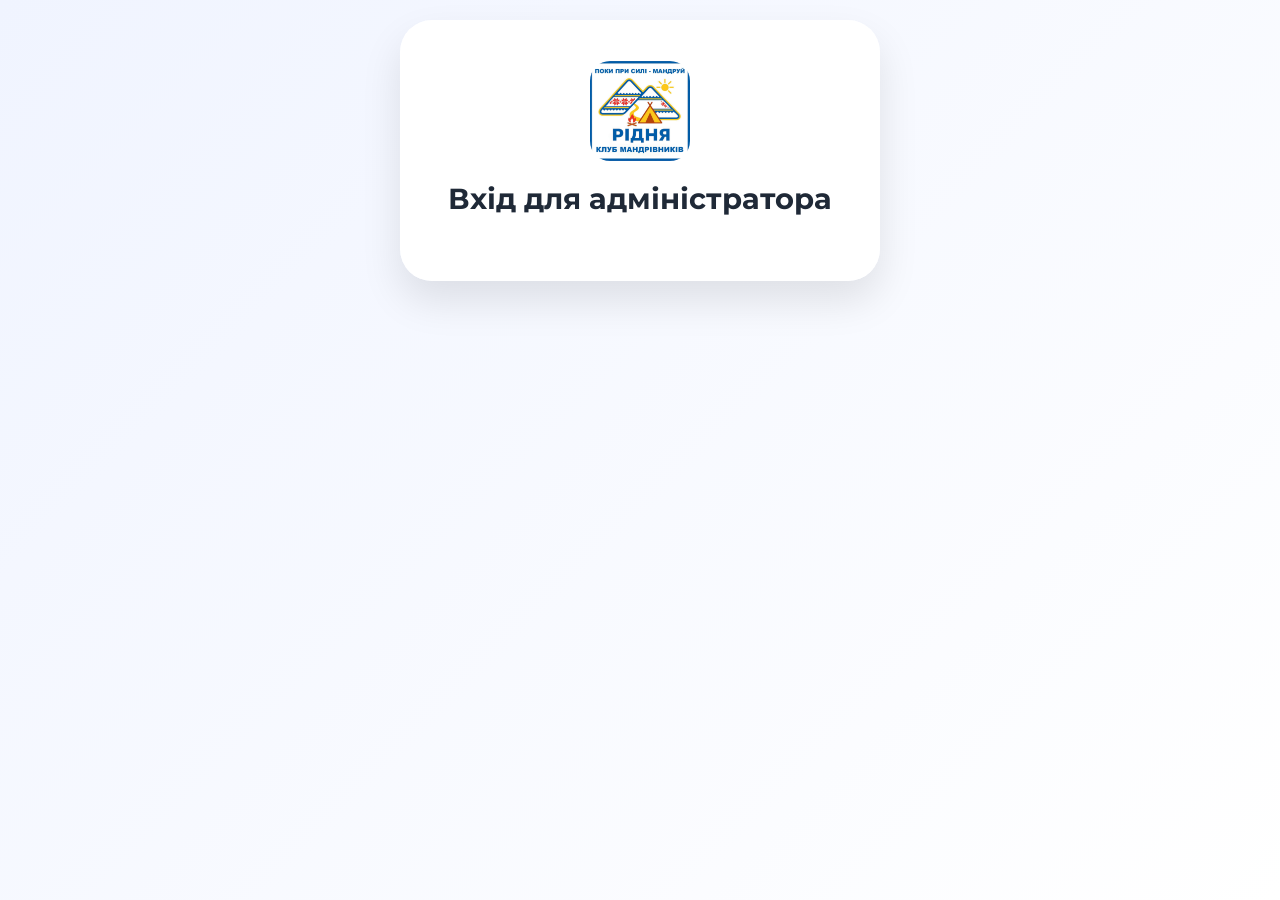
==== admin/index.html @ 5b48373c "адмін панель 1.0" ====
<!DOCTYPE html>
<html lang="uk">
<head>
  <meta charset="UTF-8">
  <meta name="viewport" content="width=device-width, initial-scale=1.0">
  <title>Вхід для адміністратора · РІДНЯ</title>
  <link rel="preconnect" href="https://fonts.googleapis.com">
  <link rel="preconnect" href="https://fonts.gstatic.com" crossorigin>
  <link href="https://fonts.googleapis.com/css2?family=Inter:opsz,wght@14..32,400;500;600;700&family=Montserrat:wght@600;700;800;900&display=swap" rel="stylesheet">
  <link rel="stylesheet" href="https://cdnjs.cloudflare.com/ajax/libs/font-awesome/6.5.1/css/all.min.css">
  <link rel="stylesheet" href="admin.css">
  <script src="https://accounts.google.com/gsi/client" async defer></script>
  <script src="../js/admin-auth.js"></script>
</head>
<body>
  <div class="admin-login-container">
    <div class="admin-login-card">
      <div class="admin-logo"><img src="../images/logo.jpg" alt="РІДНЯ"></div>
      <h1>Вхід для адміністратора</h1>
      <div class="google-login-btn"></div>
    </div>
  </div>
  <script>setTimeout(()=>{ if(window.isAdmin) window.location.href='../index.html'; },200);</script>
</body>
</html>
---- admin/admin.css ----
/* ========== ОСНОВНІ СТИЛІ АДМІН-ПАНЕЛІ ========== */
* {
  margin: 0;
  padding: 0;
  box-sizing: border-box;
}

body {
  font-family: 'Inter', sans-serif;
  background: linear-gradient(135deg, #f0f4ff 0%, #ffffff 100%);
  min-height: 100vh;
  padding: 20px;
}

.admin-container {
  max-width: 1200px;
  margin: 0 auto;
}

/* ========== ШАПКА АДМІНКИ ========== */
.admin-header {
  display: flex;
  justify-content: space-between;
  align-items: center;
  background: rgba(255, 255, 255, 0.95);
  backdrop-filter: blur(12px);
  padding: 16px 30px;
  border-radius: 60px;
  margin-bottom: 30px;
  box-shadow: 0 4px 12px rgba(0, 0, 0, 0.05);
  border: 1px solid rgba(255, 255, 255, 0.8);
}

.admin-header h1 {
  font-size: 1.5rem;
  color: #0057b7;
}

/* Кнопка виходу */
.admin-logout {
  background: none;
  border: 1px solid #0057b7;
  padding: 8px 20px;
  border-radius: 40px;
  cursor: pointer;
  color: #0057b7;
  transition: 0.2s;
  font-weight: 600;
}

.admin-logout:hover {
  background: #0057b7;
  color: white;
}

/* Кнопка "На головну" */
.admin-home-btn {
  background: none;
  border: 1px solid #0057b7;
  padding: 8px 20px;
  border-radius: 40px;
  cursor: pointer;
  color: #0057b7;
  transition: 0.2s;
  font-weight: 600;
  text-decoration: none;
  display: inline-flex;
  align-items: center;
  gap: 6px;
}

.admin-home-btn:hover {
  background: #0057b7;
  color: white;
}

/* ========== ВКЛАДКИ ========== */
.admin-tabs {
  display: flex;
  gap: 10px;
  background: rgba(255, 255, 255, 0.9);
  backdrop-filter: blur(8px);
  padding: 8px 20px;
  border-radius: 50px;
  margin-bottom: 30px;
  width: fit-content;
}

.admin-tab {
  padding: 10px 24px;
  border: none;
  background: transparent;
  border-radius: 40px;
  cursor: pointer;
  font-weight: 600;
  transition: 0.2s;
  font-size: 0.9rem;
}

.admin-tab.active {
  background: #0057b7;
  color: white;
}

/* ========== ТАБЛИЦІ ========== */
.applications-table,
.reviews-table {
  background: white;
  border-radius: 28px;
  overflow-x: auto;
  box-shadow: 0 8px 20px rgba(0, 0, 0, 0.08);
  width: 100%;
  border-collapse: collapse;
}

.applications-table th,
.applications-table td,
.reviews-table th,
.reviews-table td {
  padding: 14px 16px;
  text-align: left;
  border-bottom: 1px solid #e5e7eb;
}

.applications-table th,
.reviews-table th {
  background: #f9fafb;
  font-weight: 700;
}

/* ========== СТАТУСИ ЗАЯВОК ========== */
.status-badge {
  display: inline-block;
  padding: 4px 12px;
  border-radius: 20px;
  font-size: 0.75rem;
  font-weight: 600;
}

.status-pending {
  background: #fff8e1;
  color: #f57f17;
}

.status-approved {
  background: #e8f5e9;
  color: #2e7d32;
}

.status-rejected {
  background: #ffebee;
  color: #b71c1c;
}

/* ========== КНОПКИ ДІЙ (ПРИЙНЯТИ/ВІДХИЛИТИ/ВИДАЛИТИ) ========== */
.action-btn {
  background: #f3f4f6;
  border: none;
  border-radius: 30px;
  padding: 8px 14px;
  font-size: 0.85rem;
  font-weight: 600;
  cursor: pointer;
  transition: all 0.2s ease;
  display: inline-flex;
  align-items: center;
  gap: 6px;
  margin: 0 4px;
}

/* Кнопка "Прийняти" */
.action-btn.approve {
  background: #e8f5e9;
  color: #2e7d32;
}

.action-btn.approve:hover {
  background: #2e7d32;
  color: white;
  transform: translateY(-2px);
}

/* Кнопка "Відхилити" */
.action-btn.reject {
  background: #ffebee;
  color: #b71c1c;
}

.action-btn.reject:hover {
  background: #b71c1c;
  color: white;
  transform: translateY(-2px);
}

/* Кнопка "Видалити" */
.action-btn.delete {
  background: #f5f5f5;
  color: #757575;
}

.action-btn.delete:hover {
  background: #9e9e9e;
  color: white;
  transform: translateY(-2px);
}

/* ========== ФОРМА ДОДАВАННЯ ВІДГУКУ ========== */
.review-form-card {
  background: white;
  border-radius: 28px;
  padding: 30px;
  margin-bottom: 30px;
  box-shadow: 0 8px 20px rgba(0, 0, 0, 0.08);
}

.form-group {
  margin-bottom: 20px;
}

.form-group label {
  display: block;
  margin-bottom: 8px;
  font-weight: 600;
}

.form-group input,
.form-group textarea,
.form-group select {
  width: 100%;
  padding: 12px 16px;
  border: 2px solid #e5e7eb;
  border-radius: 24px;
  font-family: inherit;
  font-size: 0.9rem;
}

.btn-submit {
  background: #0057b7;
  color: white;
  border: none;
  padding: 12px 28px;
  border-radius: 30px;
  font-weight: 600;
  cursor: pointer;
  transition: 0.2s;
}

.btn-submit:hover {
  background: #003d82;
}

/* ========== СТОРІНКА ВХОДУ АДМІНА ========== */
.admin-login-container {
  width: 100%;
  max-width: 480px;
  margin: 0 auto;
}

.admin-login-card {
  background: rgba(255, 255, 255, 0.95);
  backdrop-filter: blur(12px);
  border-radius: 32px;
  padding: 40px 30px;
  text-align: center;
  box-shadow: 0 20px 40px rgba(0, 0, 0, 0.1);
  border: 1px solid rgba(255, 255, 255, 0.8);
}

.admin-logo {
  width: 100px;
  height: 100px;
  margin: 0 auto 20px;
  border-radius: 20px;
  overflow: hidden;
  background: white;
}

.admin-logo img {
  width: 100%;
  height: 100%;
  object-fit: contain;
}

.admin-login-card h1 {
  font-family: 'Montserrat', sans-serif;
  font-size: 1.8rem;
  margin-bottom: 24px;
  color: #1f2937;
}

.google-login-btn {
  display: flex;
  justify-content: center;
}

/* ========== СТИЛЬНИЙ ДИЗАЙН ДЛЯ АДМІН-ПАНЕЛІ FAQ ========== */
#faqAdminList .faq-admin-item {
  transition: all 0.3s ease;
}

#faqAdminList .faq-admin-item:hover {
  transform: translateY(-3px);
  box-shadow: 0 8px 20px rgba(0, 0, 0, 0.1);
}

#addFaqBtn {
  background: linear-gradient(135deg, #ffd700 0%, #ffc107 100%);
  color: #1f2937;
  border: none;
  padding: 14px 28px;
  font-size: 1rem;
  transition: all 0.3s;
}

#addFaqBtn:hover {
  transform: translateY(-2px);
  box-shadow: 0 8px 20px rgba(255, 215, 0, 0.4);
}

.modal form textarea {
  font-family: 'Inter', monospace;
  background: #f9fafb;
  border: 2px solid #e5e7eb;
  border-radius: 20px;
  padding: 14px;
}

.modal form textarea:focus {
  border-color: #0057b7;
  background: white;
  box-shadow: 0 0 0 3px rgba(0, 87, 183, 0.1);
}
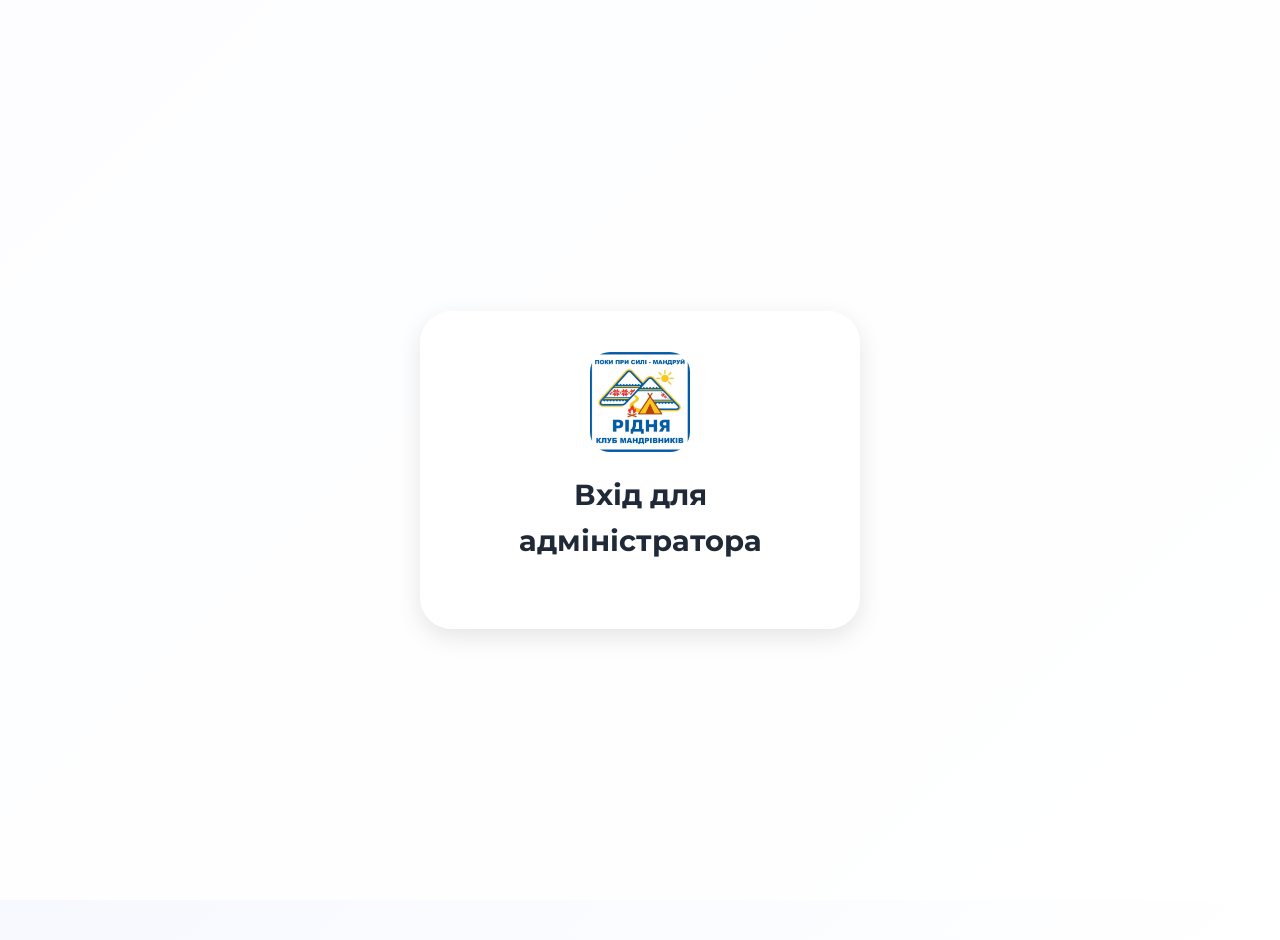
==== commit b909fc56: "beta-test" ====
--- a/admin/index.html
+++ b/admin/index.html
@@ -8,18 +8,20 @@
   <link rel="preconnect" href="https://fonts.gstatic.com" crossorigin>
   <link href="https://fonts.googleapis.com/css2?family=Inter:opsz,wght@14..32,400;500;600;700&family=Montserrat:wght@600;700;800;900&display=swap" rel="stylesheet">
   <link rel="stylesheet" href="https://cdnjs.cloudflare.com/ajax/libs/font-awesome/6.5.1/css/all.min.css">
+  <link rel="stylesheet" href="../css/main.css">
   <link rel="stylesheet" href="admin.css">
-  <script src="https://accounts.google.com/gsi/client" async defer></script>
-  <script src="../js/admin-auth.js"></script>
 </head>
 <body>
-  <div class="admin-login-container">
-    <div class="admin-login-card">
-      <div class="admin-logo"><img src="../images/logo.jpg" alt="РІДНЯ"></div>
-      <h1>Вхід для адміністратора</h1>
-      <div class="google-login-btn"></div>
-    </div>
+<div class="admin-login-container">
+  <div class="admin-login-card">
+    <div class="admin-logo"><img src="../images/logo.jpg" alt="РІДНЯ"></div>
+    <h1>Вхід для адміністратора</h1>
+    <div class="google-login-btn"></div>
   </div>
-  <script>setTimeout(()=>{ if(window.isAdmin) window.location.href='../index.html'; },200);</script>
+</div>
+<script src="../js/utils.js"></script>
+<script src="../js/admin-auth.js"></script>
+<script src="https://accounts.google.com/gsi/client" async defer></script>
+<script>setTimeout(()=>{ if(window.isAdmin) window.location.href='../index.html'; },200);</script>
 </body>
 </html>
--- a/css/main.css
+++ b/css/main.css
@@ -0,0 +1,810 @@
+:root {
+  --blue: #0057b7;
+  --blue-dark: #003d82;
+  --blue-light: #e8f0fe;
+  --yellow: #ffd700;
+  --yellow-dark: #e6c200;
+  --red: #d32f2f;
+  --red-dark: #b71c1c;
+  --white: #ffffff;
+  --gray-50: #f9fafb;
+  --gray-100: #f3f4f6;
+  --gray-200: #e5e7eb;
+  --gray-300: #d1d5db;
+  --gray-400: #9ca3af;
+  --gray-500: #6b7280;
+  --gray-600: #4b5563;
+  --gray-700: #374151;
+  --gray-800: #1f2937;
+  --gray-900: #111827;
+  --shadow-sm: 0 1px 2px rgba(0,0,0,0.05);
+  --shadow: 0 2px 4px rgba(0,0,0,0.08);
+  --shadow-md: 0 8px 16px rgba(0,0,0,0.1);
+  --shadow-lg: 0 16px 32px rgba(0,0,0,0.12);
+  --radius-sm: 8px;
+  --radius: 12px;
+  --radius-lg: 20px;
+  --radius-xl: 28px;
+  --transition: 0.3s cubic-bezier(0.4, 0, 0.2, 1);
+}
+
+* {
+  margin: 0;
+  padding: 0;
+  box-sizing: border-box;
+}
+
+html {
+  scroll-behavior: smooth;
+}
+
+body {
+  font-family: 'Inter', sans-serif;
+  color: var(--gray-800);
+  line-height: 1.6;
+  min-height: 100vh;
+  background-image: url('https://images.unsplash.com/photo-1519681393784-d120267933ba?ixlib=rb-4.0.3&auto=format&fit=crop&w=1950&q=80');
+  background-size: cover;
+  background-attachment: fixed;
+  background-position: center 30%;
+  position: relative;
+}
+
+body::before {
+  content: '';
+  position: fixed;
+  top: 0;
+  left: 0;
+  width: 100%;
+  height: 100%;
+  background: rgba(255, 255, 255, 0.85);
+  z-index: -1;
+  pointer-events: none;
+}
+
+main {
+  position: relative;
+  z-index: 1;
+  padding-bottom: 60px;
+}
+
+/* ========== ХЕДЕР ========== */
+.main-header {
+  background: rgba(255,255,255,0.95);
+  backdrop-filter: blur(12px);
+  position: sticky;
+  top: 0;
+  z-index: 1000;
+  border-bottom: 1px solid rgba(0,87,183,0.2);
+}
+
+.header-container {
+  display: flex;
+  align-items: center;
+  justify-content: space-between;
+  gap: 20px;
+  max-width: 1300px;
+  margin: 0 auto;
+  padding: 12px 28px;
+  flex-wrap: wrap;
+}
+
+.header-logo {
+  display: flex;
+  align-items: center;
+  gap: 14px;
+  text-decoration: none;
+}
+
+.header-logo-icon {
+  width: 95px;
+  height: 95px;
+  border-radius: 24px;
+  overflow: hidden;
+  background: white;
+  box-shadow: 0 10px 25px rgba(0,87,183,0.2);
+  transition: transform 0.3s;
+}
+
+.header-logo-icon:hover {
+  transform: scale(1.02);
+}
+
+.header-logo-icon img {
+  width: 100%;
+  height: 100%;
+  object-fit: contain;
+}
+
+.header-logo-text {
+  display: flex;
+  flex-direction: column;
+}
+
+.header-logo-title {
+  font-family: 'Montserrat', sans-serif;
+  font-weight: 900;
+  font-size: 1.8rem;
+  color: var(--blue);
+  line-height: 1.1;
+}
+
+.header-logo-sub {
+  font-size: 0.8rem;
+  color: var(--gray-600);
+  font-weight: 600;
+}
+
+.mobile-menu-toggle {
+  display: none;
+  background: var(--blue);
+  border: none;
+  color: white;
+  font-size: 1.2rem;
+  width: 42px;
+  height: 42px;
+  border-radius: 12px;
+  cursor: pointer;
+  align-items: center;
+  justify-content: center;
+}
+
+.header-nav ul {
+  display: flex;
+  list-style: none;
+  gap: 8px;
+  flex-wrap: wrap;
+}
+
+.header-nav a {
+  text-decoration: none;
+  color: var(--gray-700);
+  font-weight: 700;
+  font-size: 0.95rem;
+  padding: 8px 18px;
+  border-radius: 30px;
+  transition: var(--transition);
+  display: inline-flex;
+  align-items: center;
+  gap: 6px;
+}
+
+.header-nav a:hover,
+.header-nav a.active {
+  background: var(--blue-light);
+  color: var(--blue);
+}
+
+.header-actions {
+  display: flex;
+  align-items: center;
+  gap: 16px;
+}
+
+
+.btn-support {
+  background: var(--red);
+  color: white;
+  padding: 8px 22px;
+  border-radius: 30px;
+  text-decoration: none;
+  font-weight: 700;
+  display: inline-flex;
+  align-items: center;
+  gap: 8px;
+  transition: var(--transition);
+}
+
+.btn-support:hover {
+  background: var(--red-dark);
+  transform: translateY(-2px);
+}
+
+/* ========== ВИПАДАЮЧЕ МЕНЮ "БІЛЬШЕ" – ТІЛЬКИ ВНИЗ ========== */
+.has-dropdown {
+  position: relative;
+}
+
+.dropdown-menu {
+  display: none;
+  position: absolute;
+  top: 100%;
+  left: 0;
+  background: white;
+  box-shadow: 0 10px 30px rgba(0,0,0,0.15);
+  border-radius: 12px;
+  min-width: 220px;
+  z-index: 1000;
+  padding: 8px 0;
+  list-style: none;
+}
+
+.has-dropdown:hover .dropdown-menu {
+  display: block;
+}
+
+.dropdown-menu li {
+  list-style: none;
+}
+
+.dropdown-menu a {
+  display: block;
+  padding: 10px 20px;
+  color: #2d3748;
+  text-decoration: none;
+  transition: background 0.2s;
+  white-space: nowrap;
+}
+
+.dropdown-menu a:hover {
+  background: #ebf4ff;
+  color: #0057b7;
+}
+
+/* ========== ФУТЕР ========== */
+.main-footer {
+  background: var(--gray-900);
+  color: var(--gray-300);
+  padding: 40px 0 20px;
+  margin-top: auto;
+  position: relative;
+  z-index: 1;
+}
+
+.footer-container {
+  max-width: 1200px;
+  margin: 0 auto;
+  padding: 0 24px;
+}
+
+.footer-top {
+  display: flex;
+  justify-content: space-between;
+  align-items: center;
+  padding-bottom: 20px;
+  border-bottom: 1px solid var(--gray-700);
+  flex-wrap: wrap;
+  gap: 20px;
+}
+
+.footer-logo {
+  display: flex;
+  align-items: center;
+  gap: 12px;
+}
+
+.footer-logo-icon {
+  width: 50px;
+  height: 50px;
+  border-radius: 16px;
+  overflow: hidden;
+  background: white;
+}
+
+.footer-social a {
+  background: var(--blue);
+  color: white;
+  width: 38px;
+  height: 38px;
+  border-radius: 50%;
+  display: inline-flex;
+  align-items: center;
+  justify-content: center;
+  margin-right: 8px;
+  transition: var(--transition);
+}
+
+.footer-social a:hover {
+  background: var(--yellow);
+  color: black;
+}
+
+.footer-middle {
+  display: grid;
+  grid-template-columns: repeat(auto-fit, minmax(160px, 1fr));
+  gap: 30px;
+  padding: 30px 0;
+  border-bottom: 1px solid var(--gray-700);
+}
+
+.footer-nav h4 {
+  color: white;
+  margin-bottom: 12px;
+}
+
+.footer-nav ul {
+  list-style: none;
+}
+
+.footer-nav li {
+  margin-bottom: 8px;
+  font-size: 0.85rem;
+}
+
+.footer-nav a {
+  color: var(--gray-400);
+  text-decoration: none;
+}
+
+.footer-nav a:hover {
+  color: white;
+}
+
+.footer-bottom {
+  display: flex;
+  justify-content: space-between;
+  padding-top: 20px;
+  font-size: 0.75rem;
+  color: var(--gray-500);
+  flex-wrap: wrap;
+  gap: 10px;
+}
+
+/* ========== ЗАГАЛЬНІ КОМПОНЕНТИ ========== */
+.section-header {
+  text-align: center;
+  margin: 50px 0 30px;
+}
+
+.section-label {
+  display: inline-block;
+  background: var(--blue-light);
+  color: var(--blue);
+  padding: 6px 20px;
+  border-radius: 30px;
+  font-size: 0.8rem;
+  font-weight: 700;
+  margin-bottom: 12px;
+}
+
+.section-title {
+  font-family: 'Montserrat', sans-serif;
+  font-weight: 800;
+  font-size: clamp(1.8rem, 4vw, 2.5rem);
+  color: var(--gray-900);
+  margin-bottom: 12px;
+}
+
+.section-subtitle {
+  color: var(--gray-600);
+  font-size: 1rem;
+  max-width: 600px;
+  margin: 0 auto;
+}
+
+/* Кнопки */
+.add-trip-btn {
+  background: var(--yellow);
+  color: var(--gray-900);
+  padding: 10px 24px;
+  border: none;
+  border-radius: 30px;
+  font-weight: 700;
+  cursor: pointer;
+  display: inline-flex;
+  align-items: center;
+  gap: 8px;
+  transition: var(--transition);
+}
+
+.add-trip-btn:hover {
+  background: #ffe44d;
+  transform: translateY(-2px);
+}
+
+/* ===== АДМІН-ПАНЕЛЬ (стильні кнопки) ===== */
+.admin-only {
+  display: none;
+}
+
+.admin-controls {
+  display: flex;
+  align-items: center;
+  gap: 12px;
+  margin-left: 0;
+}
+
+.admin-controls a,
+.admin-controls button {
+  white-space: nowrap;
+}
+.admin-controls button {
+  font-size: 0.85rem;
+  padding: 8px 18px;
+  border-radius: 40px;
+  background: rgba(255, 255, 255, 0.9);
+  border: 1px solid var(--blue);
+  color: var(--blue);
+  cursor: pointer;
+  transition: all 0.2s ease;
+  text-decoration: none;
+  font-weight: 600;
+  display: inline-flex;
+  align-items: center;
+  gap: 8px;
+  backdrop-filter: blur(4px);
+  white-space: nowrap;
+}
+
+/* Стилі для адмін-кнопок у хедері (Заявки, Відгуки, Вийти) */
+.admin-controls a,
+.admin-controls button {
+  font-size: 0.85rem;
+  padding: 8px 18px;
+  border-radius: 40px;
+  background: rgba(255, 255, 255, 0.9);
+  border: 1px solid var(--blue);
+  color: var(--blue);
+  cursor: pointer;
+  transition: all 0.2s ease;
+  text-decoration: none;
+  font-weight: 600;
+  display: inline-flex;
+  align-items: center;
+  gap: 8px;
+  backdrop-filter: blur(4px);
+  white-space: nowrap;
+}
+
+.admin-controls a:hover,
+.admin-controls button:hover {
+  background: var(--blue);
+  color: white;
+  transform: translateY(-2px);
+  box-shadow: 0 4px 12px rgba(0, 87, 183, 0.25);
+}
+
+#adminLogoutBtn {
+  border-color: var(--red);
+  color: var(--red);
+}
+
+#adminLogoutBtn:hover {
+  background: var(--red);
+  color: white;
+  border-color: var(--red);
+}
+
+/* Виправлення для випадаючого меню "Більше" */
+.has-dropdown {
+  position: relative;
+  display: inline-block;
+}
+
+.dropdown-menu {
+  position: absolute;
+  top: 100%;
+  left: 0;
+  background: white;
+  border-radius: 20px;
+  box-shadow: var(--shadow-md);
+  min-width: 170px;
+  padding: 8px 0;
+  opacity: 0;
+  visibility: hidden;
+  transition: 0.2s;
+  list-style: none;
+  z-index: 1001;
+}
+
+.has-dropdown:hover .dropdown-menu {
+  opacity: 1;
+  visibility: visible;
+}
+
+/* Гарантія, що хедер на великих екранах не ламається */
+@media (min-width: 1024px) {
+  .header-container {
+    flex-wrap: nowrap;
+  }
+  .header-nav {
+    flex: 1;
+    display: flex;
+    justify-content: center;
+  }
+  .header-nav ul {
+    justify-content: center;
+    flex-wrap: nowrap;
+  }
+  .header-actions {
+    margin-left: auto;
+    flex-shrink: 0;
+    display: flex;
+    align-items: center;
+    gap: 16px;
+  }
+}
+
+/* Стильне спливаюче повідомлення */
+.custom-notification {
+  position: fixed;
+  top: 50%;
+  left: 50%;
+  transform: translate(-50%, -50%) scale(0.8);
+  background: rgba(0, 0, 0, 0.85);
+  backdrop-filter: blur(12px);
+  border-radius: 24px;
+  padding: 24px 40px;
+  text-align: center;
+  z-index: 10000;
+  opacity: 0;
+  transition: all 0.3s ease;
+  box-shadow: 0 20px 40px rgba(0,0,0,0.3);
+  border: 1px solid rgba(255,255,255,0.2);
+  min-width: 280px;
+  max-width: 90vw;
+  width: auto;
+}
+
+.custom-notification.show {
+  opacity: 1;
+  transform: translate(-50%, -50%) scale(1);
+}
+
+.notification-content i {
+  font-size: 48px;
+  color: #4caf50;
+  margin-bottom: 16px;
+  display: block;
+}
+
+.notification-content p {
+  color: white;
+  font-size: 1rem;
+  margin: 0;
+  white-space: normal;
+  word-wrap: break-word;
+  line-height: 1.4;
+  max-width: 400px;
+}
+
+@media (max-width: 600px) {
+  .custom-notification {
+    padding: 20px 24px;
+    min-width: 260px;
+  }
+  .notification-content p {
+    font-size: 0.85rem;
+  }
+  .notification-content i {
+    font-size: 36px;
+  }
+}
+
+@media (max-width: 600px) {
+  .custom-notification {
+    padding: 20px 30px;
+  }
+  .notification-content p {
+    font-size: 0.9rem;
+    white-space: normal;
+    min-width: 250px;
+  }
+}
+
+/* Адаптивність */
+@media (max-width: 768px) {
+  .mobile-menu-toggle {
+    display: flex;
+  }
+  .header-nav {
+    display: none;
+    position: absolute;
+    top: 100%;
+    left: 0;
+    right: 0;
+    background: white;
+    padding: 16px;
+    border-radius: 0 0 20px 20px;
+    box-shadow: var(--shadow-md);
+  }
+  .header-nav.active {
+    display: block;
+  }
+  .header-nav ul {
+    flex-direction: column;
+    gap: 12px;
+  }
+  .dropdown-menu {
+    position: static;
+    opacity: 1;
+    visibility: visible;
+    box-shadow: none;
+    padding-left: 20px;
+  }
+  .header-logo-icon {
+    width: 70px;
+    height: 70px;
+  }
+  .header-logo-title {
+    font-size: 1.3rem;
+  }
+}
+
+/* ========== ДЕКОРАТИВНИЙ КОЛАЖ ========== */
+#bgCollage {
+  position: fixed;
+  top: 0;
+  left: 0;
+  width: 100%;
+  height: 100%;
+  z-index: 0;
+  pointer-events: none;
+  overflow: visible;
+}
+
+.collage-img {
+  position: absolute;
+  border-radius: 20px;
+  overflow: hidden;
+  background: rgba(255, 255, 255, 0.2);
+  border: 2px solid rgba(255, 255, 255, 0.6);
+  box-shadow: 0 10px 25px rgba(0, 0, 0, 0.15);
+  animation: collageFloat 6s ease-in-out infinite;
+  opacity: 0.75;
+  transition: opacity 0.3s ease, transform 0.3s ease;
+  z-index: 0;
+}
+
+.collage-img:hover {
+  opacity: 0.95;
+  transform: scale(1.02);
+}
+
+.collage-img img {
+  width: 100%;
+  height: 100%;
+  object-fit: cover;
+  filter: brightness(0.98) contrast(1.02);
+  display: block;
+}
+
+@keyframes collageFloat {
+  0%, 100% {
+    transform: translateY(0);
+  }
+  50% {
+    transform: translateY(-8px);
+  }
+}
+
+@media (max-width: 1024px) {
+  .collage-img {
+    opacity: 0.65;
+    width: 10vw !important;
+  }
+}
+
+@media (max-width: 768px) {
+  .collage-img {
+    opacity: 0.5;
+    width: 14vw !important;
+  }
+}
+/* Для великих екранів - хедер в один рядок */
+@media (min-width: 1024px) {
+  .header-container {
+    flex-wrap: nowrap;
+  }
+  .header-nav {
+    flex: 1;
+    display: flex;
+    justify-content: center;
+  }
+  .header-nav ul {
+    justify-content: center;
+  }
+  .header-actions {
+    margin-left: auto;
+    flex-shrink: 0;
+    display: flex;
+    align-items: center;
+    gap: 16px;
+  }
+}
+
+/* Гарантуємо, що admin-controls не ламають рядок */
+.admin-controls {
+  display: flex;
+  align-items: center;
+  gap: 12px;
+  margin-left: 0;
+}
+
+/* ========== СТИЛІ ДЛЯ СТАРИХ ФОТО (POLAROID) ========== */
+#bgCollage {
+  position: fixed;
+  top: 0;
+  left: 0;
+  width: 100%;
+  height: 100%;
+  z-index: 0;
+  pointer-events: none;
+  overflow: visible;
+}
+
+.collage-polaroid {
+  position: absolute;
+  background: #fef9e8;  /* старий папір/білий колір */
+  padding: 12px 12px 20px 12px;
+  border-radius: 8px 12px 12px 8px;
+  box-shadow: 0 15px 30px rgba(0, 0, 0, 0.25), 0 0 0 1px rgba(255, 255, 255, 0.5) inset;
+  transition: all 0.3s ease;
+  animation: floatOldPhoto 8s ease-in-out infinite;
+  backdrop-filter: blur(0.5px);
+}
+
+.collage-polaroid img {
+  display: block;
+  width: 100%;
+  height: auto;
+  object-fit: cover;
+  filter: sepia(0.2) contrast(1.05) brightness(0.98);
+  border-radius: 2px;
+}
+
+/* Додатковий ефект "обгризаних" країв через clip-path (різні форми) */
+.collage-polaroid:nth-child(odd) {
+  clip-path: polygon(0% 0%, 100% 0%, 98% 98%, 2% 100%);
+}
+.collage-polaroid:nth-child(even) {
+  clip-path: polygon(2% 0%, 98% 0%, 96% 96%, 4% 100%);
+}
+.collage-polaroid:nth-child(3n) {
+  clip-path: polygon(1% 1%, 99% 2%, 97% 97%, 3% 99%);
+}
+
+/* Легка тінь текстури паперу */
+.collage-polaroid::before {
+  content: '';
+  position: absolute;
+  top: 0;
+  left: 0;
+  width: 100%;
+  height: 100%;
+  background: repeating-linear-gradient(45deg, rgba(0,0,0,0.02) 0px, rgba(0,0,0,0.02) 2px, transparent 2px, transparent 8px);
+  pointer-events: none;
+  border-radius: inherit;
+}
+
+/* Анімація плавання */
+@keyframes floatOldPhoto {
+  0%, 100% {
+    transform: translateY(0px) rotate(0deg);
+  }
+  50% {
+    transform: translateY(-12px) rotate(1deg);
+  }
+}
+
+/* Адаптивність: на малих екранах зменшуємо розміри та ховаємо деякі фото */
+@media (max-width: 1024px) {
+  .collage-polaroid {
+    width: 200px !important;
+    padding: 8px 8px 14px 8px;
+  }
+  .collage-polaroid:nth-child(3),
+  .collage-polaroid:nth-child(6) {
+    display: none;
+  }
+}
+
+@media (max-width: 768px) {
+  .collage-polaroid {
+    width: 150px !important;
+    opacity: 0.5 !important;
+  }
+  .collage-polaroid:nth-child(2),
+  .collage-polaroid:nth-child(5) {
+    display: none;
+  }
+}
+/* Гарантія видимості адмін-кнопок */
+.admin-only.add-trip-btn {
+  display: none;
+}
+/* Коли адмін залогінений, клас admin-only отримує display: inline-flex через JS */
+/* Дублюємо для надійності */
+body:has(.admin-controls a[href="admin/applications.html"]:not([style*="display: none"])) .admin-only.add-trip-btn {
+  display: inline-flex !important;
+}
--- a/admin/admin.css
+++ b/admin/admin.css
@@ -1,4 +1,32 @@
-/* ========== ОСНОВНІ СТИЛІ АДМІН-ПАНЕЛІ ========== */
+/* ========== ЗМІННІ ========== */
+:root {
+  --admin-primary: #0057b7;
+  --admin-primary-dark: #003d82;
+  --admin-primary-light: #e8f0fe;
+  --admin-red: #d32f2f;
+  --admin-red-dark: #b71c1c;
+  --admin-green: #2e7d32;
+  --admin-green-light: #e8f5e9;
+  --admin-yellow: #f57f17;
+  --admin-yellow-light: #fff8e1;
+  --admin-gray-bg: #f8fafc;
+  --admin-border: #eef2f6;
+  --admin-border-dark: #e2e8f0;
+  --admin-text: #1f2937;
+  --admin-text-light: #6b7280;
+  --admin-text-lighter: #9ca3af;
+  --radius-sm: 12px;
+  --radius-md: 20px;
+  --radius-lg: 28px;
+  --radius-xl: 32px;
+  --radius-full: 9999px;
+  --shadow-sm: 0 4px 12px rgba(0, 0, 0, 0.05);
+  --shadow-md: 0 8px 24px rgba(0, 0, 0, 0.1);
+  --shadow-lg: 0 12px 30px rgba(0, 0, 0, 0.15);
+  --transition: all 0.2s ease;
+}
+
+/* ========== ГЛОБАЛЬНІ ========== */
 * {
   margin: 0;
   padding: 0;
@@ -17,236 +45,573 @@
   margin: 0 auto;
 }
 
-/* ========== ШАПКА АДМІНКИ ========== */
+/* ========== КОМПОНЕНТИ – КНОПКИ ========== */
+.btn,
+.action-btn,
+.add-trip-btn,
+.page-btn,
+.icon-btn,
+.admin-tab {
+  display: inline-flex;
+  align-items: center;
+  justify-content: center;
+  gap: 8px;
+  border-radius: var(--radius-full);
+  font-weight: 600;
+  transition: var(--transition);
+  cursor: pointer;
+  border: none;
+  background: white;
+  color: var(--admin-text);
+  text-decoration: none;
+}
+
+.btn {
+  padding: 8px 20px;
+  font-size: 0.9rem;
+  background: rgba(255, 255, 255, 0.9);
+  backdrop-filter: blur(4px);
+  box-shadow: var(--shadow-sm);
+}
+
+.btn-primary {
+  background: var(--admin-primary);
+  color: white;
+}
+.btn-primary:hover {
+  background: var(--admin-primary-dark);
+  transform: translateY(-1px);
+}
+
+.btn-outline {
+  background: white;
+  border: 2px solid var(--admin-border-dark);
+  color: var(--admin-text);
+}
+.btn-outline:hover {
+  border-color: var(--admin-primary);
+  color: var(--admin-primary);
+  transform: translateY(-1px);
+}
+
+.action-btn {
+  padding: 6px 14px;
+  font-size: 0.75rem;
+  background: #f1f5f9;
+  color: var(--admin-text-light);
+}
+.action-btn:hover {
+  transform: translateY(-1px);
+}
+
+.action-btn.approve {
+  background: var(--admin-green-light);
+  color: var(--admin-green);
+}
+.action-btn.approve:hover {
+  background: var(--admin-green);
+  color: white;
+}
+
+.action-btn.reject {
+  background: #ffebee;
+  color: var(--admin-red);
+}
+.action-btn.reject:hover {
+  background: var(--admin-red);
+  color: white;
+}
+
+.action-btn.delete {
+  background: #f5f5f5;
+  color: #757575;
+}
+.action-btn.delete:hover {
+  background: #9e9e9e;
+  color: white;
+}
+
+.action-btn.view-details {
+  background: var(--admin-primary-light);
+  color: var(--admin-primary);
+}
+.action-btn.view-details:hover {
+  background: var(--admin-primary);
+  color: white;
+}
+
+/* ========== ШАПКА ========== */
 .admin-header {
   display: flex;
   justify-content: space-between;
   align-items: center;
+  flex-wrap: wrap;
+  gap: 20px;
   background: rgba(255, 255, 255, 0.95);
   backdrop-filter: blur(12px);
   padding: 16px 30px;
-  border-radius: 60px;
+  border-radius: var(--radius-full);
   margin-bottom: 30px;
-  box-shadow: 0 4px 12px rgba(0, 0, 0, 0.05);
+  box-shadow: var(--shadow-sm);
   border: 1px solid rgba(255, 255, 255, 0.8);
 }
 
 .admin-header h1 {
   font-size: 1.5rem;
-  color: #0057b7;
-}
-
-/* Кнопка виходу */
-.admin-logout {
-  background: none;
-  border: 1px solid #0057b7;
-  padding: 8px 20px;
-  border-radius: 40px;
-  cursor: pointer;
-  color: #0057b7;
-  transition: 0.2s;
-  font-weight: 600;
-}
-
-.admin-logout:hover {
-  background: #0057b7;
-  color: white;
-}
-
-/* Кнопка "На головну" */
-.admin-home-btn {
-  background: none;
-  border: 1px solid #0057b7;
-  padding: 8px 20px;
-  border-radius: 40px;
-  cursor: pointer;
-  color: #0057b7;
-  transition: 0.2s;
-  font-weight: 600;
-  text-decoration: none;
-  display: inline-flex;
-  align-items: center;
-  gap: 6px;
-}
-
-.admin-home-btn:hover {
-  background: #0057b7;
-  color: white;
-}
-
-/* ========== ВКЛАДКИ ========== */
+  color: var(--admin-primary);
+  display: flex;
+  align-items: center;
+  gap: 12px;
+}
+
+.header-actions {
+  display: flex;
+  gap: 12px;
+  flex-wrap: wrap;
+}
+
+/* ========== ВКЛАДКИ ТА ФІЛЬТРИ ========== */
 .admin-tabs {
   display: flex;
   gap: 10px;
   background: rgba(255, 255, 255, 0.9);
   backdrop-filter: blur(8px);
   padding: 8px 20px;
-  border-radius: 50px;
+  border-radius: var(--radius-full);
   margin-bottom: 30px;
   width: fit-content;
+  flex-wrap: wrap;
 }
 
 .admin-tab {
   padding: 10px 24px;
+  background: transparent;
+}
+.admin-tab.active {
+  background: var(--admin-primary);
+  color: white;
+}
+
+.status-filters {
+  display: flex;
+  flex-wrap: wrap;
+  gap: 12px;
+  margin-bottom: 30px;
+  background: rgba(255, 255, 255, 0.8);
+  backdrop-filter: blur(8px);
+  padding: 12px 20px;
+  border-radius: var(--radius-full);
+  align-items: center;
+}
+
+.filter-group {
+  display: inline-flex;
+  align-items: center;
+  gap: 4px;
+  background: rgba(255, 255, 255, 0.5);
+  border-radius: var(--radius-full);
+  padding: 2px 4px 2px 12px;
+}
+
+.status-filter-btn {
+  background: rgba(255, 255, 255, 0.9);
+  border: 1px solid var(--admin-border-dark);
+  border-radius: var(--radius-full);
+  padding: 8px 20px;
+  font-weight: 600;
+  font-size: 0.85rem;
+  cursor: pointer;
+  transition: var(--transition);
+  color: #4a5568;
+}
+
+.status-filter-btn.active {
+  background: var(--admin-primary);
+  border-color: var(--admin-primary);
+  color: white;
+  box-shadow: 0 2px 8px rgba(0, 87, 183, 0.2);
+}
+
+.clear-category-btn {
+  background: none;
   border: none;
-  background: transparent;
-  border-radius: 40px;
+  color: var(--admin-red);
   cursor: pointer;
+  font-size: 0.8rem;
+  padding: 6px 8px;
+  border-radius: var(--radius-full);
+  transition: var(--transition);
+}
+.clear-category-btn:hover {
+  background: #fed7d7;
+  transform: scale(1.05);
+}
+
+/* ========== СІТКА КАРТОК ========== */
+.applications-grid,
+.reviews-admin-grid {
+  display: grid;
+  grid-template-columns: repeat(auto-fill, minmax(340px, 1fr));
+  gap: 24px;
+  margin-bottom: 30px;
+}
+
+/* ========== КАРТКИ ЗАЯВОК ========== */
+.app-card {
+  background: white;
+  border-radius: var(--radius-md);
+  padding: 16px;
+  box-shadow: var(--shadow-sm);
+  transition: var(--transition);
+  border: 1px solid rgba(0, 87, 183, 0.1);
+  display: flex;
+  flex-direction: column;
+  height: 100%;
+}
+.app-card:hover {
+  transform: translateY(-3px);
+  box-shadow: var(--shadow-lg);
+  border-color: var(--admin-primary);
+}
+
+.app-card-header {
+  display: flex;
+  justify-content: space-between;
+  align-items: flex-start;
+  gap: 10px;
+  margin-bottom: 12px;
+  flex-wrap: wrap;
+}
+.app-card-title {
+  font-weight: 700;
+  font-size: 1rem;
+  color: var(--admin-primary);
+  line-height: 1.3;
+  word-break: break-word;
+}
+
+.app-status {
+  font-size: 0.75rem;
+  padding: 4px 12px;
+  border-radius: var(--radius-full);
   font-weight: 600;
-  transition: 0.2s;
+  white-space: nowrap;
+}
+.app-status.pending { background: var(--admin-yellow-light); color: var(--admin-yellow); }
+.app-status.approved { background: var(--admin-green-light); color: var(--admin-green); }
+.app-status.rejected { background: #ffebee; color: var(--admin-red); }
+
+.app-card-info {
+  margin: 12px 0;
+  display: flex;
+  flex-direction: column;
+  gap: 8px;
+}
+.info-line {
+  font-size: 0.85rem;
+  color: #4b5563;
+  display: flex;
+  align-items: center;
+  gap: 8px;
+  word-break: break-word;
+}
+.info-line i {
+  width: 20px;
+  color: var(--admin-primary);
+}
+.preview-text {
+  background: var(--admin-gray-bg);
+  padding: 6px 8px;
+  border-radius: var(--radius-sm);
+  font-style: italic;
+  color: var(--admin-text-light);
+  font-size: 0.8rem;
+  margin-top: 4px;
+}
+
+.app-card-actions {
+  display: grid;
+  grid-template-columns: repeat(auto-fit, minmax(80px, 1fr));
+  gap: 8px;
+  margin-top: auto;
+  padding-top: 12px;
+  border-top: 1px solid var(--admin-border);
+}
+
+/* ========== КАРТКИ ВІДГУКІВ ========== */
+.review-admin-card {
+  background: white;
+  border-radius: var(--radius-md);
+  padding: 20px;
+  box-shadow: var(--shadow-sm);
+  transition: var(--transition);
+  border: 1px solid var(--admin-border);
+}
+.review-admin-card:hover {
+  transform: translateY(-4px);
+  box-shadow: var(--shadow-md);
+  border-color: rgba(0, 87, 183, 0.2);
+}
+
+.review-card-header {
+  display: flex;
+  justify-content: space-between;
+  align-items: center;
+  margin-bottom: 12px;
+  flex-wrap: wrap;
+  gap: 8px;
+}
+.review-author-info {
+  display: flex;
+  align-items: baseline;
+  gap: 8px;
+  flex-wrap: wrap;
+}
+.review-name {
+  font-weight: 700;
+  font-size: 1.1rem;
+  color: var(--admin-primary);
+}
+.review-age {
+  font-size: 0.8rem;
+  color: var(--admin-text-light);
+  background: #f1f5f9;
+  padding: 2px 8px;
+  border-radius: var(--radius-full);
+}
+.review-stars {
+  color: #ffb800;
+  letter-spacing: 2px;
   font-size: 0.9rem;
 }
-
-.admin-tab.active {
-  background: #0057b7;
-  color: white;
-}
-
-/* ========== ТАБЛИЦІ ========== */
-.applications-table,
-.reviews-table {
-  background: white;
-  border-radius: 28px;
-  overflow-x: auto;
-  box-shadow: 0 8px 20px rgba(0, 0, 0, 0.08);
-  width: 100%;
-  border-collapse: collapse;
-}
-
-.applications-table th,
-.applications-table td,
-.reviews-table th,
-.reviews-table td {
-  padding: 14px 16px;
-  text-align: left;
-  border-bottom: 1px solid #e5e7eb;
-}
-
-.applications-table th,
-.reviews-table th {
-  background: #f9fafb;
-  font-weight: 700;
-}
-
-/* ========== СТАТУСИ ЗАЯВОК ========== */
-.status-badge {
+.review-text {
+  color: #374151;
+  line-height: 1.5;
+  margin: 12px 0;
+  font-size: 0.9rem;
+  background: var(--admin-gray-bg);
+  padding: 12px;
+  border-radius: 16px;
+}
+.review-status {
   display: inline-block;
   padding: 4px 12px;
-  border-radius: 20px;
-  font-size: 0.75rem;
+  border-radius: var(--radius-full);
+  font-size: 0.7rem;
   font-weight: 600;
-}
-
-.status-pending {
-  background: #fff8e1;
-  color: #f57f17;
-}
-
-.status-approved {
-  background: #e8f5e9;
-  color: #2e7d32;
-}
-
-.status-rejected {
-  background: #ffebee;
-  color: #b71c1c;
-}
-
-/* ========== КНОПКИ ДІЙ (ПРИЙНЯТИ/ВІДХИЛИТИ/ВИДАЛИТИ) ========== */
-.action-btn {
-  background: #f3f4f6;
+  margin-bottom: 12px;
+}
+.review-status.approved { background: var(--admin-green-light); color: var(--admin-green); }
+.review-status.pending { background: var(--admin-yellow-light); color: var(--admin-yellow); }
+
+.review-card-actions {
+  display: flex;
+  gap: 10px;
+  justify-content: flex-end;
+  border-top: 1px solid var(--admin-border);
+  padding-top: 12px;
+  flex-wrap: wrap;
+}
+
+/* ========== ФІЛЬТРИ ВІДГУКІВ ========== */
+.reviews-filters {
+  display: flex;
+  gap: 12px;
+  margin-bottom: 30px;
+  background: rgba(255, 255, 255, 0.9);
+  backdrop-filter: blur(8px);
+  padding: 12px 24px;
+  border-radius: var(--radius-full);
+  width: fit-content;
+  box-shadow: var(--shadow-sm);
+}
+.review-filter-btn {
+  background: white;
+  border: 1px solid var(--admin-border-dark);
+  border-radius: var(--radius-full);
+  padding: 8px 24px;
+  font-weight: 600;
+  font-size: 0.85rem;
+  cursor: pointer;
+  transition: var(--transition);
+  color: #475569;
+}
+.review-filter-btn.active {
+  background: var(--admin-primary);
+  border-color: var(--admin-primary);
+  color: white;
+}
+.review-filter-btn:hover:not(.active) {
+  background: #eef2ff;
+  border-color: var(--admin-primary);
+  color: var(--admin-primary);
+}
+
+/* ========== ПАГІНАЦІЯ ========== */
+.pagination-container {
+  display: flex;
+  justify-content: center;
+  margin-top: 20px;
+}
+.pagination {
+  display: flex;
+  gap: 8px;
+  flex-wrap: wrap;
+  justify-content: center;
+}
+.page-btn {
+  width: 40px;
+  height: 40px;
+  background: white;
+  border: 1px solid var(--admin-border-dark);
+  font-weight: 600;
+}
+.page-btn.active {
+  background: var(--admin-primary);
+  border-color: var(--admin-primary);
+  color: white;
+}
+.page-btn:disabled {
+  opacity: 0.4;
+  cursor: not-allowed;
+}
+
+/* ========== МОДАЛЬНІ ВІКНА ========== */
+.modal-overlay {
+  position: fixed;
+  top: 0;
+  left: 0;
+  width: 100%;
+  height: 100%;
+  background: rgba(0, 0, 0, 0.5);
+  backdrop-filter: blur(6px);
+  display: none;
+  justify-content: center;
+  align-items: center;
+  z-index: 10000;
+}
+.modal-overlay.active {
+  display: flex;
+}
+.modal {
+  background: white;
+  border-radius: var(--radius-lg);
+  max-width: 600px;
+  width: 90%;
+  max-height: 85vh;
+  overflow-y: auto;
+  box-shadow: 0 30px 50px rgba(0, 0, 0, 0.25);
   border: none;
-  border-radius: 30px;
-  padding: 8px 14px;
-  font-size: 0.85rem;
-  font-weight: 600;
+}
+.modal-header {
+  display: flex;
+  justify-content: space-between;
+  align-items: center;
+  padding: 24px 28px 16px;
+  border-bottom: 1px solid var(--admin-border);
+  background: var(--admin-gray-bg);
+}
+.modal-header h2 {
+  font-size: 1.4rem;
+  font-weight: 700;
+  color: var(--admin-text);
+  display: flex;
+  align-items: center;
+  gap: 12px;
+  margin: 0;
+}
+.modal-header h2 i {
+  color: var(--admin-primary);
+}
+.modal-close {
+  background: none;
+  border: none;
+  font-size: 1.8rem;
   cursor: pointer;
-  transition: all 0.2s ease;
-  display: inline-flex;
-  align-items: center;
-  gap: 6px;
-  margin: 0 4px;
-}
-
-/* Кнопка "Прийняти" */
-.action-btn.approve {
-  background: #e8f5e9;
-  color: #2e7d32;
-}
-
-.action-btn.approve:hover {
-  background: #2e7d32;
-  color: white;
-  transform: translateY(-2px);
-}
-
-/* Кнопка "Відхилити" */
-.action-btn.reject {
-  background: #ffebee;
-  color: #b71c1c;
-}
-
-.action-btn.reject:hover {
-  background: #b71c1c;
-  color: white;
-  transform: translateY(-2px);
-}
-
-/* Кнопка "Видалити" */
-.action-btn.delete {
-  background: #f5f5f5;
-  color: #757575;
-}
-
-.action-btn.delete:hover {
-  background: #9e9e9e;
-  color: white;
-  transform: translateY(-2px);
-}
-
-/* ========== ФОРМА ДОДАВАННЯ ВІДГУКУ ========== */
-.review-form-card {
-  background: white;
-  border-radius: 28px;
-  padding: 30px;
-  margin-bottom: 30px;
-  box-shadow: 0 8px 20px rgba(0, 0, 0, 0.08);
-}
-
+  width: 36px;
+  height: 36px;
+  border-radius: 50%;
+  display: flex;
+  align-items: center;
+  justify-content: center;
+  transition: var(--transition);
+}
+.modal-close:hover {
+  background: rgba(0, 0, 0, 0.05);
+  transform: rotate(90deg);
+}
+.modal-body {
+  padding: 24px 28px;
+}
+.modal-footer {
+  display: flex;
+  justify-content: flex-end;
+  gap: 16px;
+  padding: 20px 28px 28px;
+  border-top: 1px solid var(--admin-border);
+  background: var(--admin-gray-bg);
+}
+
+/* ========== ФОРМИ В МОДАЛКАХ ========== */
 .form-group {
-  margin-bottom: 20px;
-}
-
+  margin-bottom: 24px;
+}
 .form-group label {
   display: block;
+  font-weight: 600;
   margin-bottom: 8px;
-  font-weight: 600;
-}
-
-.form-group input,
-.form-group textarea,
-.form-group select {
+  color: var(--admin-text);
+  font-size: 0.9rem;
+}
+.modal :is(input, textarea, select) {
   width: 100%;
   padding: 12px 16px;
-  border: 2px solid #e5e7eb;
-  border-radius: 24px;
+  border: 1.5px solid var(--admin-border-dark);
+  border-radius: 16px;
+  font-size: 0.95rem;
   font-family: inherit;
-  font-size: 0.9rem;
-}
-
-.btn-submit {
-  background: #0057b7;
-  color: white;
-  border: none;
-  padding: 12px 28px;
-  border-radius: 30px;
-  font-weight: 600;
-  cursor: pointer;
-  transition: 0.2s;
-}
-
-.btn-submit:hover {
-  background: #003d82;
+  transition: var(--transition);
+  background: white;
+}
+.modal :is(input, textarea, select):focus {
+  outline: none;
+  border-color: var(--admin-primary);
+  box-shadow: 0 0 0 3px rgba(0, 87, 183, 0.1);
+}
+.modal textarea {
+  min-height: 120px;
+  resize: vertical;
+}
+.modal select {
+  appearance: none;
+  background-image: url("data:image/svg+xml;charset=UTF-8,%3csvg xmlns='http://www.w3.org/2000/svg' viewBox='0 0 24 24' fill='none' stroke='%234b5563' stroke-width='2' stroke-linecap='round' stroke-linejoin='round'%3e%3cpolyline points='6 9 12 15 18 9'%3e%3c/polyline%3e%3c/svg%3e");
+  background-repeat: no-repeat;
+  background-position: right 16px center;
+  background-size: 16px;
+}
+
+/* ========== ДЕТАЛІ ЗАЯВКИ ========== */
+.modal-app-details {
+  display: flex;
+  flex-direction: column;
+  gap: 16px;
+}
+.detail-row {
+  font-size: 0.95rem;
+  line-height: 1.5;
+  border-bottom: 1px solid var(--admin-border);
+  padding-bottom: 8px;
+  display: flex;
+  flex-wrap: wrap;
+  align-items: baseline;
+  gap: 8px;
+}
+.detail-row strong {
+  min-width: 120px;
+  color: var(--admin-primary);
+}
+.detail-row strong i {
+  margin-right: 4px;
 }
 
 /* ========== СТОРІНКА ВХОДУ АДМІНА ========== */
@@ -254,79 +619,185 @@
   width: 100%;
   max-width: 480px;
   margin: 0 auto;
-}
-
+  min-height: 100vh;
+  display: flex;
+  align-items: center;
+  justify-content: center;
+  padding: 20px;
+}
 .admin-login-card {
   background: rgba(255, 255, 255, 0.95);
   backdrop-filter: blur(12px);
-  border-radius: 32px;
+  border-radius: var(--radius-xl);
   padding: 40px 30px;
   text-align: center;
-  box-shadow: 0 20px 40px rgba(0, 0, 0, 0.1);
+  box-shadow: var(--shadow-md);
   border: 1px solid rgba(255, 255, 255, 0.8);
-}
-
+  width: 100%;
+}
 .admin-logo {
   width: 100px;
   height: 100px;
   margin: 0 auto 20px;
-  border-radius: 20px;
+  border-radius: var(--radius-md);
   overflow: hidden;
   background: white;
 }
-
 .admin-logo img {
   width: 100%;
   height: 100%;
   object-fit: contain;
 }
-
 .admin-login-card h1 {
   font-family: 'Montserrat', sans-serif;
   font-size: 1.8rem;
   margin-bottom: 24px;
   color: #1f2937;
 }
-
 .google-login-btn {
   display: flex;
   justify-content: center;
 }
 
-/* ========== СТИЛЬНИЙ ДИЗАЙН ДЛЯ АДМІН-ПАНЕЛІ FAQ ========== */
-#faqAdminList .faq-admin-item {
-  transition: all 0.3s ease;
-}
-
-#faqAdminList .faq-admin-item:hover {
-  transform: translateY(-3px);
-  box-shadow: 0 8px 20px rgba(0, 0, 0, 0.1);
-}
-
-#addFaqBtn {
-  background: linear-gradient(135deg, #ffd700 0%, #ffc107 100%);
-  color: #1f2937;
-  border: none;
-  padding: 14px 28px;
-  font-size: 1rem;
-  transition: all 0.3s;
-}
-
-#addFaqBtn:hover {
-  transform: translateY(-2px);
-  box-shadow: 0 8px 20px rgba(255, 215, 0, 0.4);
-}
-
-.modal form textarea {
-  font-family: 'Inter', monospace;
-  background: #f9fafb;
-  border: 2px solid #e5e7eb;
-  border-radius: 20px;
-  padding: 14px;
-}
-
-.modal form textarea:focus {
-  border-color: #0057b7;
-  background: white;
-  box-shadow: 0 0 0 3px rgba(0, 87, 183, 0.1);
+/* ========== СТИЛІ ДЛЯ FAQ В АДМІНЦІ ========== */
+.faq-list .card {
+  background: white;
+  border-radius: var(--radius-md);
+  padding: 24px;
+  margin-bottom: 16px;
+  box-shadow: var(--shadow-sm);
+  border: 1px solid rgba(0, 0, 0, 0.04);
+  transition: var(--transition);
+}
+.faq-list .card:hover {
+  box-shadow: var(--shadow-md);
+  border-color: rgba(0, 87, 183, 0.15);
+}
+.faq-item-header {
+  display: flex;
+  justify-content: space-between;
+  align-items: flex-start;
+  margin-bottom: 12px;
+  gap: 16px;
+  flex-wrap: wrap;
+}
+.faq-item-question {
+  font-weight: 700;
+  font-size: 1.1rem;
+  color: var(--admin-text);
+  flex: 1;
+}
+.faq-item-answer {
+  background: var(--admin-gray-bg);
+  padding: 16px;
+  border-radius: 16px;
+  margin-top: 8px;
+  color: #4a5568;
+  line-height: 1.6;
+}
+.icon-btn {
+  background: white;
+  border: 1px solid var(--admin-border-dark);
+  border-radius: var(--radius-sm);
+  width: 40px;
+  height: 40px;
+}
+.icon-btn:hover {
+  background: #f7fafc;
+  border-color: var(--admin-primary);
+  color: var(--admin-primary);
+}
+
+/* ========== ІНШІ ЕЛЕМЕНТИ ========== */
+.empty-state {
+  text-align: center;
+  padding: 50px;
+  color: var(--admin-text-lighter);
+}
+.empty-state i {
+  font-size: 3rem;
+  margin-bottom: 16px;
+  opacity: 0.5;
+}
+
+/* ========== АДАПТИВНІСТЬ ========== */
+@media (max-width: 768px) {
+  body {
+    padding: 12px;
+  }
+  .admin-header {
+    flex-direction: column;
+    text-align: center;
+    padding: 16px 20px;
+  }
+  .admin-tabs {
+    width: 100%;
+    justify-content: center;
+  }
+  .status-filters {
+    flex-direction: column;
+    align-items: stretch;
+    border-radius: 32px;
+  }
+  .filter-group {
+    width: 100%;
+    justify-content: space-between;
+  }
+  .applications-grid,
+  .reviews-admin-grid {
+    grid-template-columns: 1fr;
+  }
+  .modal-header {
+    padding: 16px 20px;
+  }
+  .modal-header h2 {
+    font-size: 1.2rem;
+  }
+  .modal-body {
+    padding: 16px 20px;
+  }
+  .modal-footer {
+    padding: 16px 20px 20px;
+    flex-wrap: wrap;
+  }
+  .detail-row {
+    flex-direction: column;
+    gap: 4px;
+  }
+  .detail-row strong {
+    min-width: auto;
+  }
+}
+
+@media (max-width: 480px) {
+  .app-card-actions {
+    grid-template-columns: 1fr;
+  }
+  .review-card-actions {
+    flex-direction: column;
+  }
+  .review-card-actions .action-btn {
+    width: 100%;
+    justify-content: center;
+  }
+  .reviews-filters {
+    width: 100%;
+    justify-content: center;
+    flex-wrap: wrap;
+  }
+  .pagination {
+    gap: 4px;
+  }
+  .page-btn {
+    width: 36px;
+    height: 36px;
+    font-size: 0.8rem;
+  }
+}
+
+/* ========== ФОКУС ДЛЯ КЛАВІАТУРИ ========== */
+*:focus-visible {
+  outline: 2px solid var(--admin-primary);
+  outline-offset: 2px;
+  border-radius: 4px;
 }
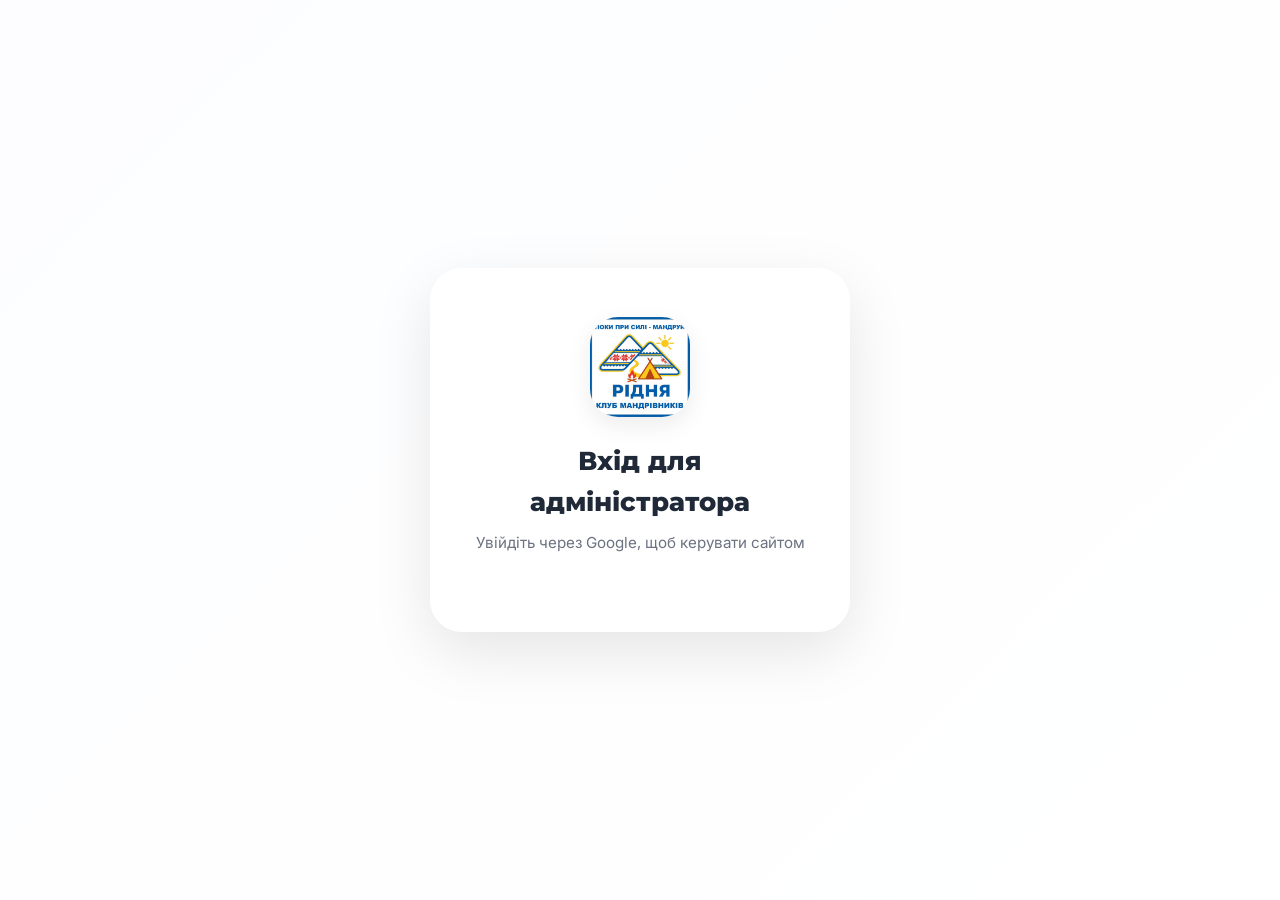
==== commit f9df9dc7: "update admin" ====
--- a/admin/index.html
+++ b/admin/index.html
@@ -9,19 +9,76 @@
   <link href="https://fonts.googleapis.com/css2?family=Inter:opsz,wght@14..32,400;500;600;700&family=Montserrat:wght@600;700;800;900&display=swap" rel="stylesheet">
   <link rel="stylesheet" href="https://cdnjs.cloudflare.com/ajax/libs/font-awesome/6.5.1/css/all.min.css">
   <link rel="stylesheet" href="../css/main.css">
-  <link rel="stylesheet" href="admin.css">
+  <style>
+    body {
+      display: flex;
+      justify-content: center;
+      align-items: center;
+      min-height: 100vh;
+      background: linear-gradient(135deg, #f0f4ff 0%, #ffffff 100%);
+      padding: 20px;
+      margin: 0;
+      font-family: 'Inter', sans-serif;
+    }
+    .admin-login-card {
+      background: rgba(255,255,255,0.95);
+      backdrop-filter: blur(16px);
+      border-radius: 32px;
+      padding: 48px 40px;
+      text-align: center;
+      box-shadow: 0 20px 60px rgba(0,0,0,0.1);
+      border: 1px solid rgba(255,255,255,0.8);
+      max-width: 420px;
+      width: 100%;
+      transition: 0.3s;
+    }
+    .admin-login-card:hover {
+      box-shadow: 0 30px 80px rgba(0,0,0,0.12);
+    }
+    .admin-logo {
+      width: 100px;
+      height: 100px;
+      margin: 0 auto 24px;
+      border-radius: 28px;
+      overflow: hidden;
+      background: white;
+      box-shadow: 0 8px 24px rgba(0,0,0,0.08);
+    }
+    .admin-logo img {
+      width: 100%;
+      height: 100%;
+      object-fit: contain;
+    }
+    .admin-login-card h1 {
+      font-family: 'Montserrat', sans-serif;
+      font-weight: 800;
+      font-size: 1.6rem;
+      color: #1f2937;
+      margin-bottom: 8px;
+    }
+    .admin-login-card p {
+      color: #6b7280;
+      font-size: 0.95rem;
+      margin-bottom: 28px;
+    }
+    .google-login-btn {
+      display: flex;
+      justify-content: center;
+    }
+  </style>
 </head>
 <body>
-<div class="admin-login-container">
   <div class="admin-login-card">
     <div class="admin-logo"><img src="../images/logo.jpg" alt="РІДНЯ"></div>
     <h1>Вхід для адміністратора</h1>
+    <p>Увійдіть через Google, щоб керувати сайтом</p>
     <div class="google-login-btn"></div>
   </div>
-</div>
-<script src="../js/utils.js"></script>
-<script src="../js/admin-auth.js"></script>
-<script src="https://accounts.google.com/gsi/client" async defer></script>
-<script>setTimeout(()=>{ if(window.isAdmin) window.location.href='../index.html'; },200);</script>
+  <script src="../js/utils.js"></script>
+  <script src="../js/admin-auth.js"></script>
+  <script src="https://accounts.google.com/gsi/client" async defer></script>
+  <script>
+    if (window.isAdmin) window.location.href = 'dashboard.html';
+  </script>
 </body>
 </html>
